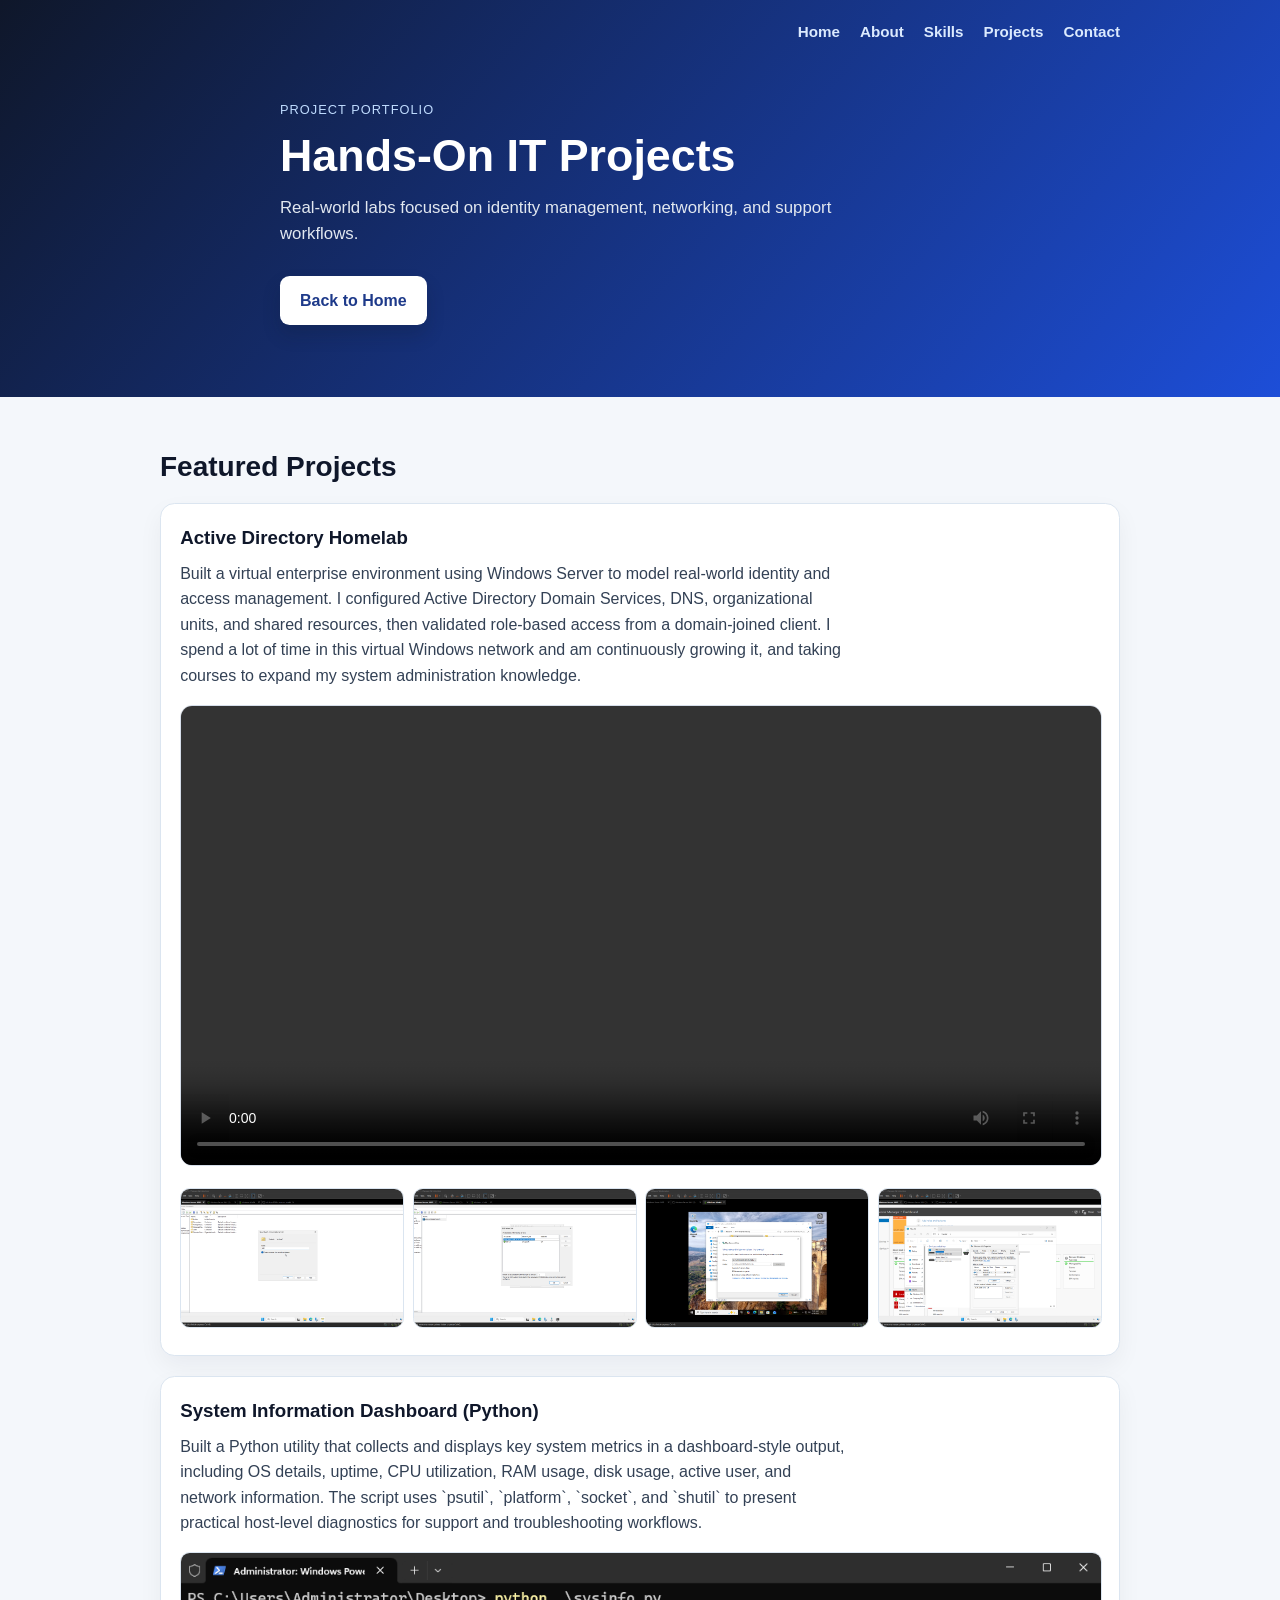
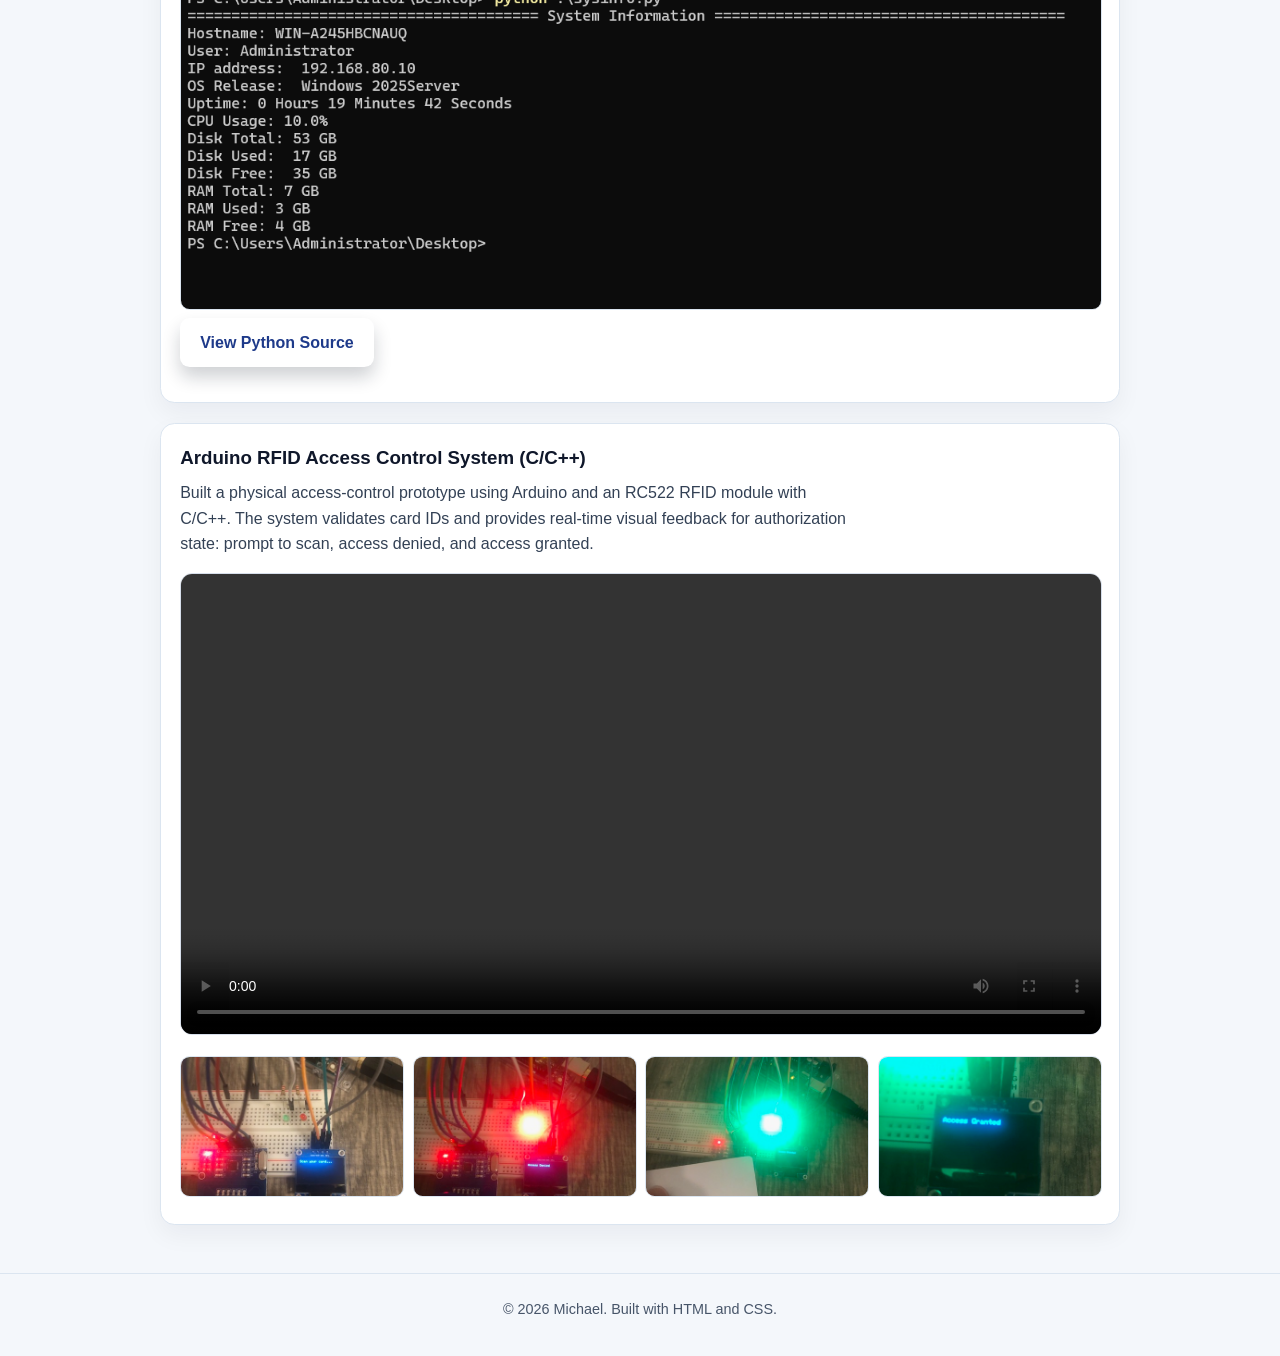
==== projects.html @ b170dfc2 "Update projects.html" ====
<!DOCTYPE html>
<html lang="en">
<head>
  <meta charset="UTF-8">
  <meta name="viewport" content="width=device-width, initial-scale=1.0">
  <meta name="description" content="Projects by Michael featuring systems administration and infrastructure work.">
  <link rel="stylesheet" href="styles/style.css">
  <title>Michael | Projects</title>
</head>
<body>
  <header class="hero">
    <nav class="nav">
      <a href="index.html">Home</a>
      <a href="index.html#about">About</a>
      <a href="index.html#skills">Skills</a>
      <a href="projects.html">Projects</a>
      <a href="index.html#contact">Contact</a>
    </nav>
    <div class="hero-content">
      <p class="eyebrow">Project Portfolio</p>
      <h1>Hands-On IT Projects</h1>
      <p class="subtitle">
        Real-world labs focused on identity management, networking, and support workflows.
      </p>
      <a href="index.html" class="btn">Back to Home</a>
    </div>
  </header>

  <main>
    <section class="section" id="projects">
      <h2>Featured Projects</h2>
      <article class="project-card">
        <h3>Active Directory Homelab</h3>
        <p>
          Built a virtual enterprise environment using Windows Server to model real-world identity and access
          management. I configured Active Directory Domain Services, DNS, organizational units, and shared resources,
          then validated role-based access from a domain-joined client. I spend a lot of time in this virtual Windows network and am continuously growing it, and taking courses to expand my system administration knowledge.
        </p>
        <video controls preload="metadata">
          <source src="Windows Server/HomepageSummaryVideo.mp4" type="video/mp4">
          Your browser does not support this video tag.
        </video>
        <div class="project-images">
          <a href="Windows Server/New OU Creation.png" target="_blank" rel="noopener noreferrer"><img src="Windows Server/New OU Creation.png" alt="Creating organizational units in Active Directory"></a>
          <a href="Windows Server/DNS Forwarder created.png" target="_blank" rel="noopener noreferrer"><img src="Windows Server/DNS Forwarder created.png" alt="Configured DNS forwarder on domain controller"></a>
          <a href="Windows Server/MappedNetworkDrive.png" target="_blank" rel="noopener noreferrer"><img src="Windows Server/MappedNetworkDrive.png" alt="Mapped network drive from client machine"></a>
          <a href="Windows Server/VolumeShadowCopyonC.png" target="_blank" rel="noopener noreferrer"><img src="Windows Server/VolumeShadowCopyonC.png" alt="Volume shadow copy settings on C drive"></a>
        </div>
      </article>

      <article class="project-card">
        <h3>System Information Dashboard (Python)</h3>
        <p>
          Built a Python utility that collects and displays key system metrics in a dashboard-style output, including
          OS details, uptime, CPU utilization, RAM usage, disk usage, active user, and network information. The script
          uses `psutil`, `platform`, `socket`, and `shutil` to present practical host-level diagnostics for support and
          troubleshooting workflows.
        </p>
        <div class="project-images">
          <a href="System Information Dashboard/SysinfodashboardDemo.png" target="_blank" rel="noopener noreferrer">
            <img class="project-image-full" src="System Information Dashboard/SysinfodashboardDemo.png" alt="Screenshot of Python system information dashboard">
          </a>
        </div>
        <p>
          <a class="btn" href="https://github.com/Jcodegit/System-Information-Dashboard" target="_blank" rel="noopener noreferrer">View Python Source</a>
        </p>
      </article>

      <article class="project-card">
        <h3>Arduino RFID Access Control System (C/C++)</h3>
        <p>
          Built a physical access-control prototype using Arduino and an RC522 RFID module with C/C++.
          The system validates card IDs and provides real-time visual feedback for authorization state:
          prompt to scan, access denied, and access granted.
        </p>
        <video controls preload="metadata">
          <source src="multimedia/RFID%20Access%20Control%20System.mp4" type="video/mp4">
          Your browser does not support this video tag.
        </video>
        <div class="project-images">
          <a href="multimedia/RFID1.jpg" target="_blank" rel="noopener noreferrer">
            <img src="multimedia/RFID1.jpg" alt="RFID setup with RC522 module and display waiting for card scan">
          </a>
          <a href="multimedia/RFID2.jpg" target="_blank" rel="noopener noreferrer">
            <img src="multimedia/RFID2.jpg" alt="RFID access control showing denied status">
          </a>
          <a href="multimedia/RFID3.jpg" target="_blank" rel="noopener noreferrer">
            <img src="multimedia/RFID3.jpg" alt="RFID access control showing granted status with card present">
          </a>
          <a href="multimedia/RFID4.jpg" target="_blank" rel="noopener noreferrer">
            <img src="multimedia/RFID4.jpg" alt="Close-up of access granted message on display">
          </a>
        </div>
      </article>
    </section>
  </main>

  <footer class="footer">
    <p>© <span id="year"></span> Michael. Built with HTML and CSS.</p>
  </footer>

  <script>
    document.getElementById("year").textContent = new Date().getFullYear();
  </script>
</body>
</html>
---- styles/style.css ----
body {
  font-family: "Segoe UI", Tahoma, Geneva, Verdana, sans-serif;
  margin: 0;
  background: #f4f7fb;
  color: #1f2937;
  line-height: 1.6;
}

h1,
h2,
h3,
p {
  margin: 0;
}

h1,
h2,
h3 {
  color: #0f172a;
  margin: 0 0 0.75rem;
  font-weight: 700;
}

.section {
  width: min(960px, calc(100% - 2rem));
  margin: 0 auto;
  padding: 3rem 0;
}

.hero {
  background: linear-gradient(130deg, #0f172a, #1d4ed8);
  color: #ffffff;
  padding: 1.25rem 0 4.5rem;
}

.nav {
  width: min(960px, calc(100% - 2rem));
  margin: 0 auto 3.5rem;
  display: flex;
  justify-content: flex-end;
  gap: 1.25rem;
}

.nav a {
  color: #dbeafe;
  text-decoration: none;
  font-weight: 600;
  font-size: 0.95rem;
}

.hero-content {
  width: min(960px, calc(100% - 2rem));
  margin: 0 auto;
  max-width: 720px;
}

.eyebrow {
  text-transform: uppercase;
  font-size: 0.8rem;
  letter-spacing: 0.08em;
  color: #bfdbfe;
  margin-bottom: 0.5rem;
}

.hero h1 {
  color: #ffffff;
  font-size: clamp(1.85rem, 4vw, 2.8rem);
  line-height: 1.2;
}

.subtitle {
  margin: 0 0 1.75rem;
  font-size: 1.05rem;
  color: #e2e8f0;
  max-width: 62ch;
}

.btn {
  display: inline-block;
  background: #ffffff;
  color: #1e3a8a;
  text-decoration: none;
  font-weight: 700;
  padding: 0.72rem 1.25rem;
  border-radius: 0.6rem;
  transition: transform 0.15s ease, box-shadow 0.2s ease;
}

.btn {
  box-shadow: 0 10px 18px rgba(15, 23, 42, 0.2);
}

.btn:hover {
  transform: translateY(-2px);
}

.section h2 {
  font-size: 1.75rem;
  margin-bottom: 0.85rem;
}

.section p {
  font-size: 1rem;
  color: #334155;
  max-width: 75ch;
}

.skills-grid {
  display: grid;
  grid-template-columns: repeat(auto-fit, minmax(160px, 1fr));
  gap: 0.8rem;
  margin-top: 1.2rem;
}

.skills-grid span {
  background: #e9eefb;
  color: #1e3a8a;
  padding: 0.75rem;
  text-align: center;
  border-radius: 999px;
  font-weight: 600;
}

.skills-grid span:hover {
  background: #dbe7ff;
}

.project-card {
  background: #ffffff;
  border: 1px solid #dbe5f0;
  border-radius: 0.9rem;
  padding: 1.2rem;
  box-shadow: 0 10px 24px rgba(15, 23, 42, 0.05);
}

.project-card + .project-card {
  margin-top: 1.25rem;
}

.project-card h3 {
  margin-bottom: 0.45rem;
}

.project-card p {
  margin-bottom: 1rem;
}

.project-card video {
  width: 100%;
  border-radius: 0.75rem;
  border: 1px solid #d6deea;
}

.project-images {
  display: grid;
  grid-template-columns: repeat(auto-fit, minmax(160px, 1fr));
  gap: 0.65rem;
  margin-top: 0.85rem;
}

.project-images img {
  width: 100%;
  aspect-ratio: 16 / 10;
  object-fit: cover;
  border-radius: 0.6rem;
  cursor: pointer;
  border: 1px solid #dbe5f0;
  transition: transform 0.15s ease, box-shadow 0.2s ease;
}

.project-images img:hover {
  transform: translateY(-2px);
  box-shadow: 0 6px 14px rgba(15, 23, 42, 0.12);
}

.project-images img.project-image-full {
  aspect-ratio: auto;
  object-fit: contain;
  max-height: 540px;
  background: #f8fafc;
}

.cert-scroll {
  margin-top: 1rem;
  display: flex;
  gap: 0.75rem;
  overflow-x: auto;
  padding-bottom: 0.4rem;
  scroll-snap-type: x proximity;
}

.cert-badge {
  flex: 0 0 auto;
  width: 140px;
  height: 140px;
  border-radius: 0.75rem;
  background: #ffffff;
  border: 1px solid #dbe5f0;
  box-shadow: 0 8px 16px rgba(15, 23, 42, 0.06);
  display: grid;
  place-items: center;
  scroll-snap-align: start;
}

.cert-badge img {
  max-width: 100%;
  max-height: 100%;
  object-fit: contain;
  border-radius: 0.6rem;
}

.footer {
  border-top: 1px solid #dbe5f0;
  padding: 1.5rem 1rem 2.2rem;
  text-align: center;
  color: #475569;
  font-size: 0.9rem;
}

@media (max-width: 640px) {
  .nav {
    justify-content: center;
    flex-wrap: wrap;
    gap: 0.9rem;
    margin-bottom: 2rem;
  }

  .hero {
    padding-bottom: 3.25rem;
  }

  .section {
    padding: 2.3rem 0;
  }
}
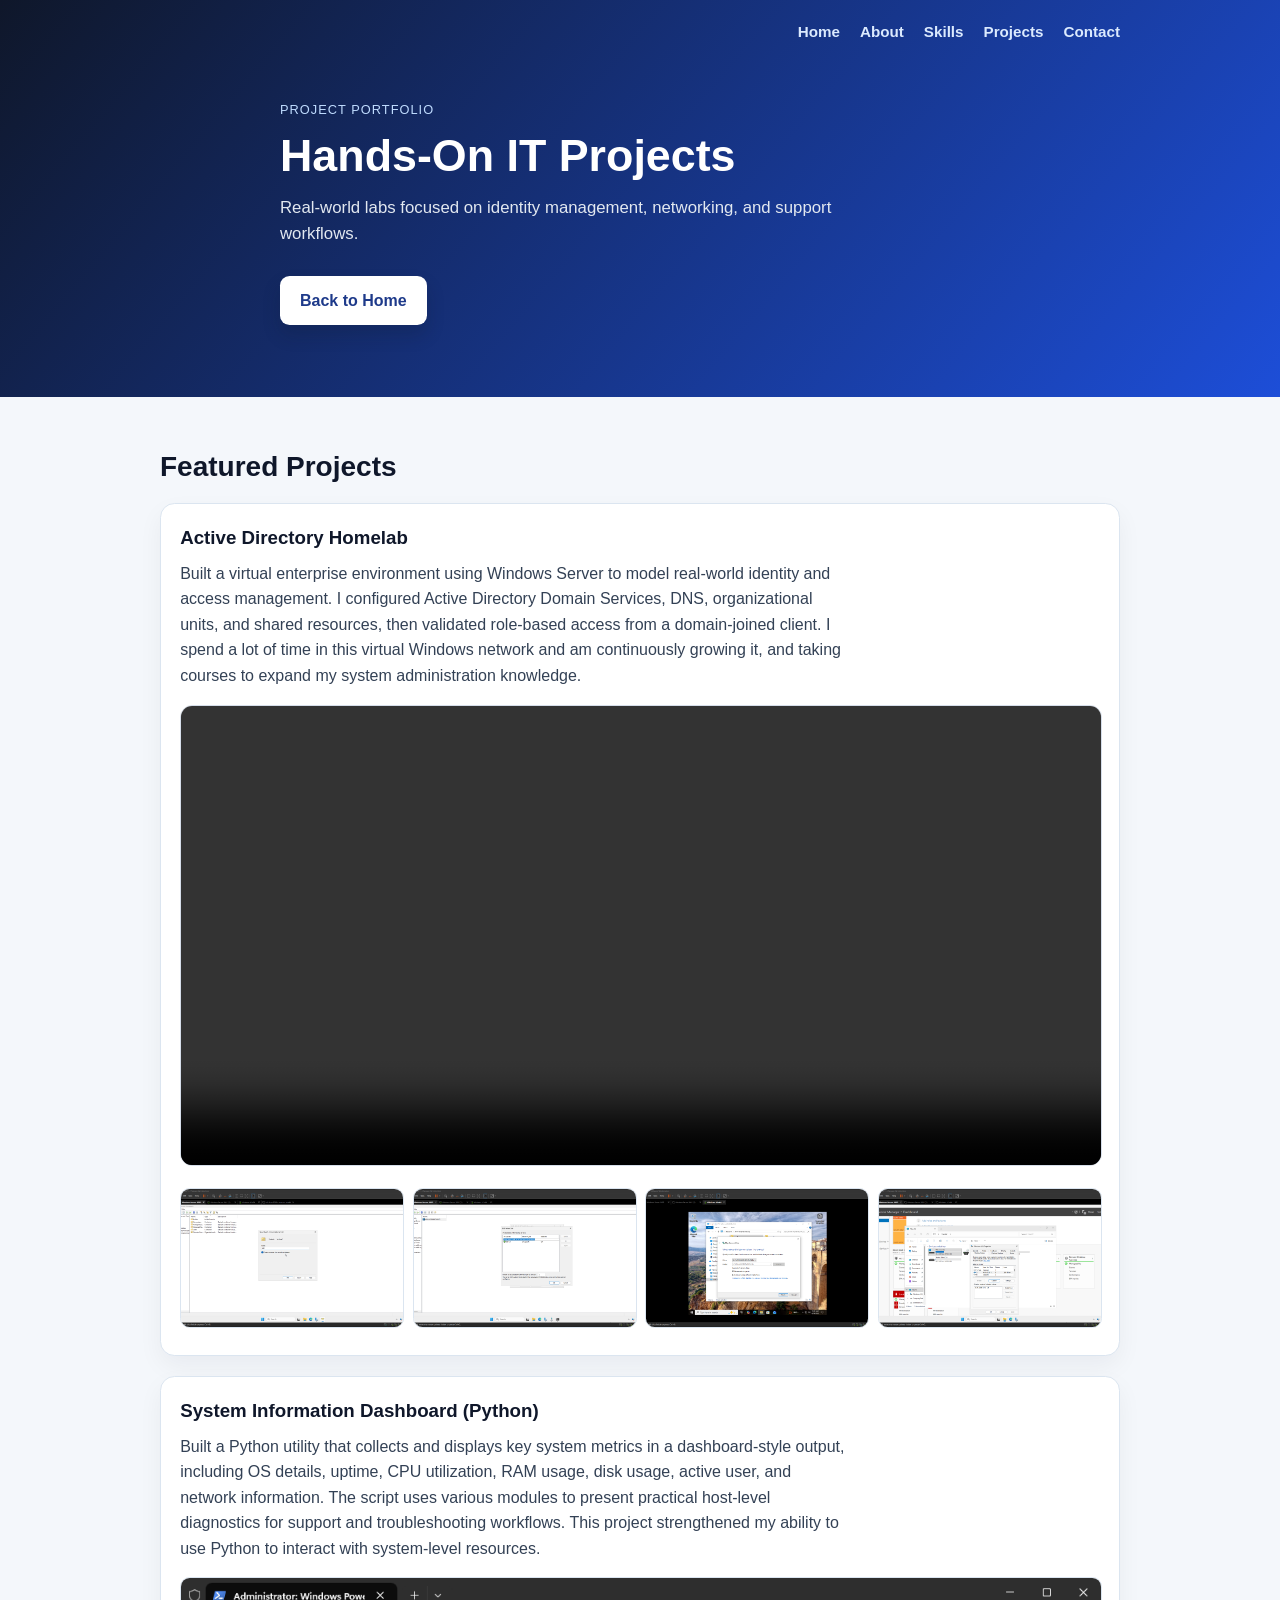
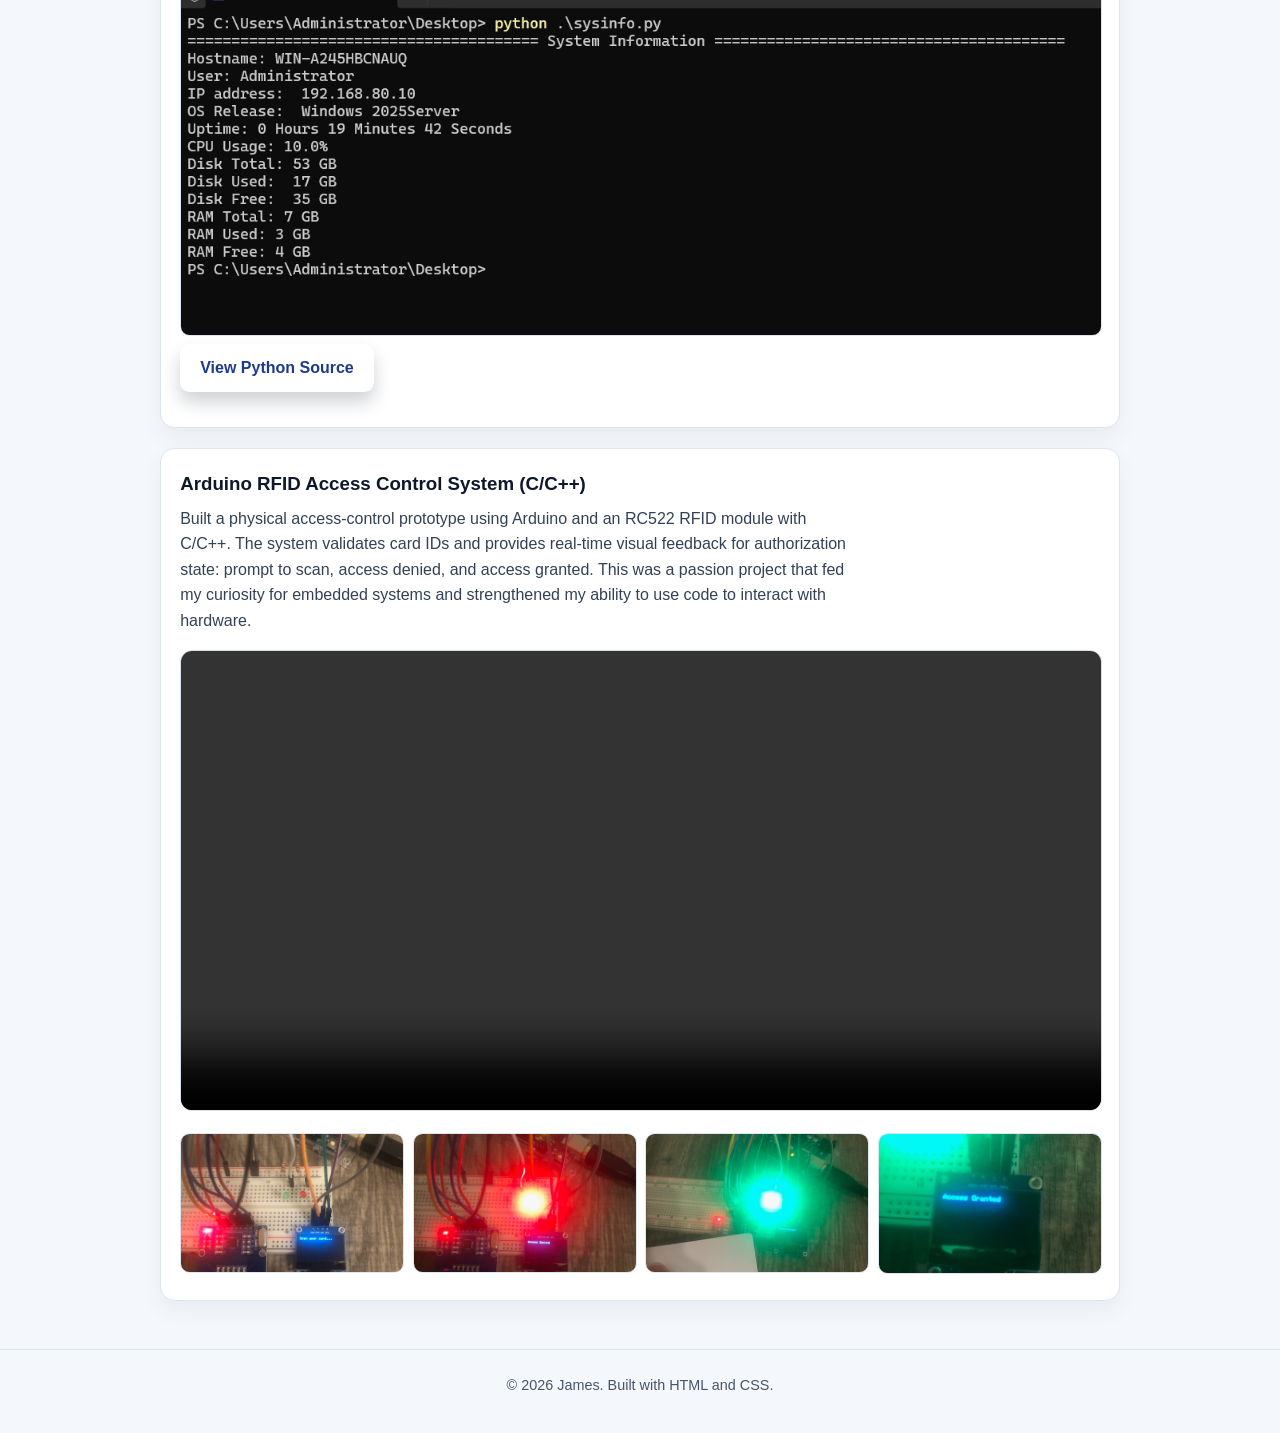
==== commit ff93942f: "Update portfolio content" ====
--- a/projects.html
+++ b/projects.html
@@ -3,9 +3,9 @@
 <head>
   <meta charset="UTF-8">
   <meta name="viewport" content="width=device-width, initial-scale=1.0">
-  <meta name="description" content="Projects by Michael featuring systems administration and infrastructure work.">
+  <meta name="description" content="Projects by James featuring systems administration and infrastructure work.">
   <link rel="stylesheet" href="styles/style.css">
-  <title>Michael | Projects</title>
+  <title>James | Projects</title>
 </head>
 <body>
   <header class="hero">
@@ -53,8 +53,8 @@
         <p>
           Built a Python utility that collects and displays key system metrics in a dashboard-style output, including
           OS details, uptime, CPU utilization, RAM usage, disk usage, active user, and network information. The script
-          uses `psutil`, `platform`, `socket`, and `shutil` to present practical host-level diagnostics for support and
-          troubleshooting workflows.
+          uses various modules to present practical host-level diagnostics for support and
+          troubleshooting workflows. This project strengthened my ability to use Python to interact with system-level resources.
         </p>
         <div class="project-images">
           <a href="System Information Dashboard/SysinfodashboardDemo.png" target="_blank" rel="noopener noreferrer">
@@ -71,7 +71,7 @@
         <p>
           Built a physical access-control prototype using Arduino and an RC522 RFID module with C/C++.
           The system validates card IDs and provides real-time visual feedback for authorization state:
-          prompt to scan, access denied, and access granted.
+          prompt to scan, access denied, and access granted. This was a passion project that fed my curiosity for embedded systems and strengthened my ability to use code to interact with hardware.
         </p>
         <video controls preload="metadata">
           <source src="multimedia/RFID%20Access%20Control%20System.mp4" type="video/mp4">
@@ -96,7 +96,7 @@
   </main>
 
   <footer class="footer">
-    <p>© <span id="year"></span> Michael. Built with HTML and CSS.</p>
+    <p>© <span id="year"></span> James. Built with HTML and CSS.</p>
   </footer>
 
   <script>
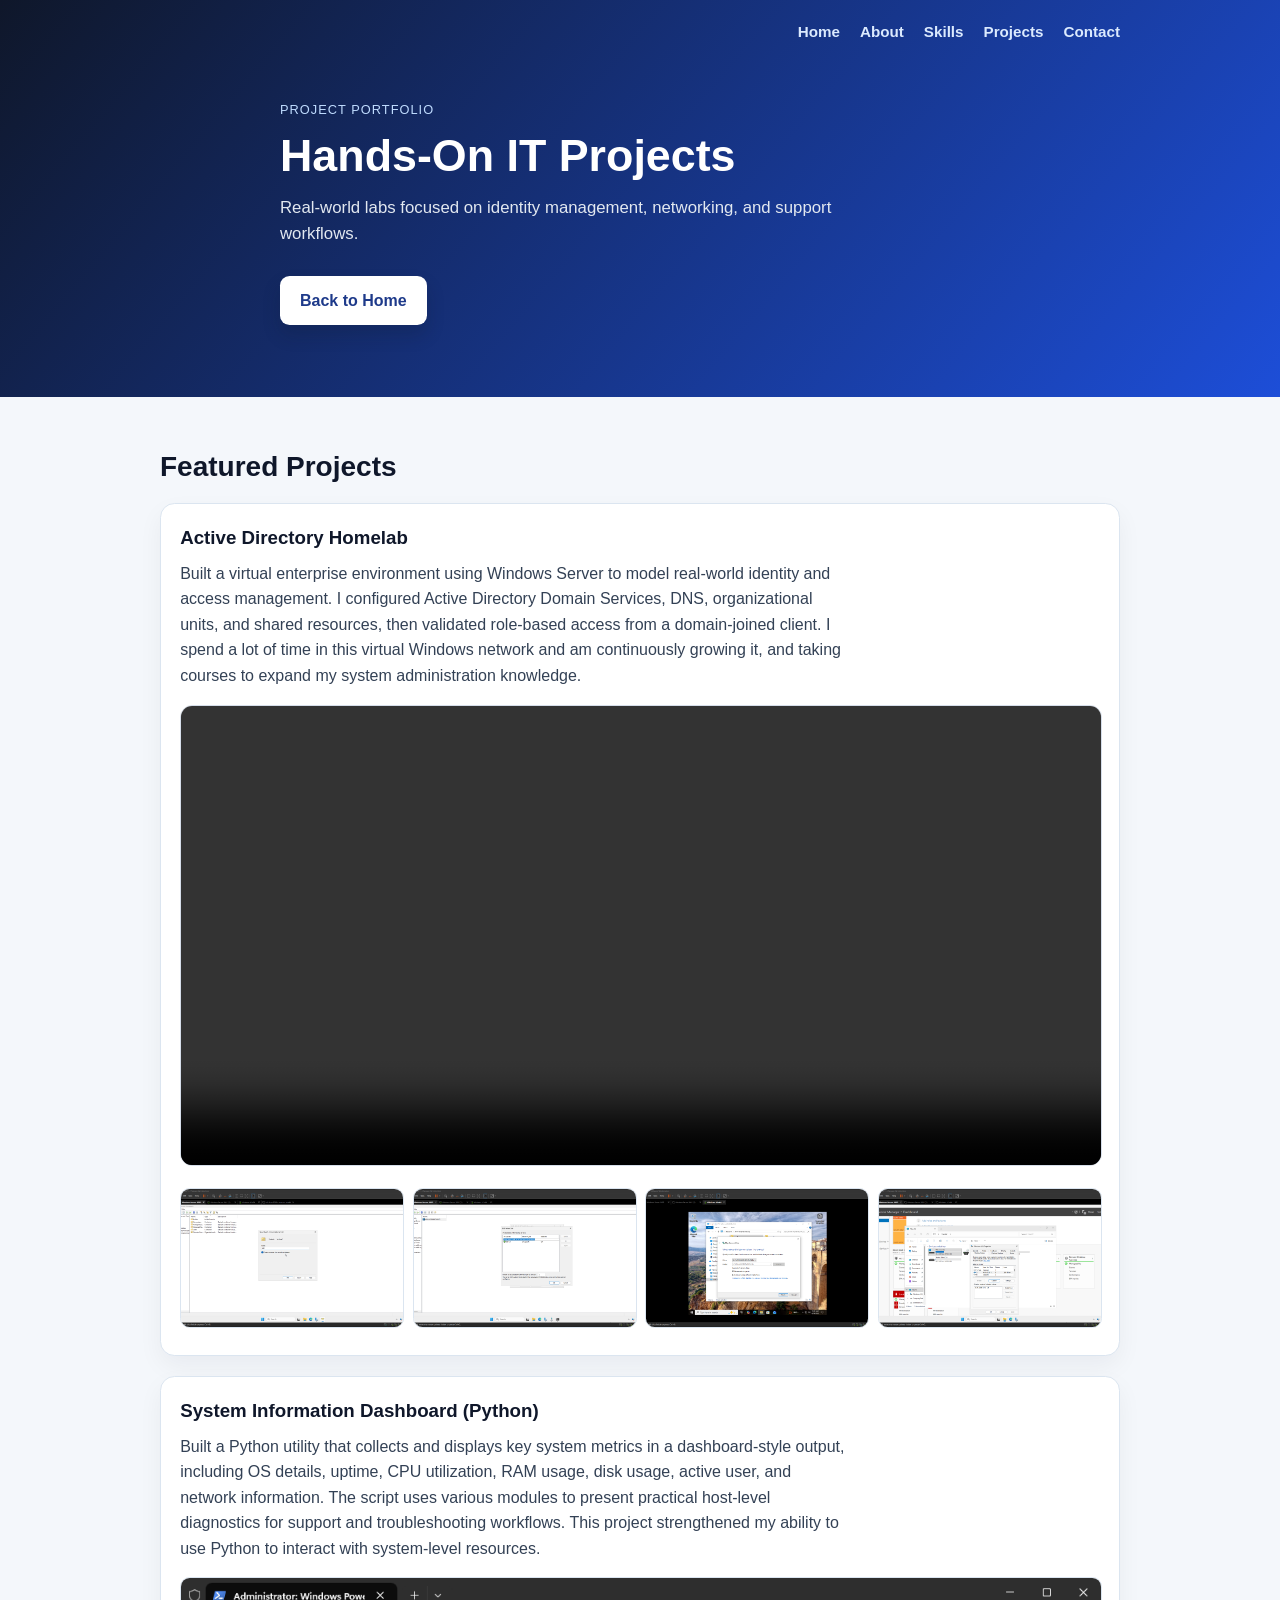
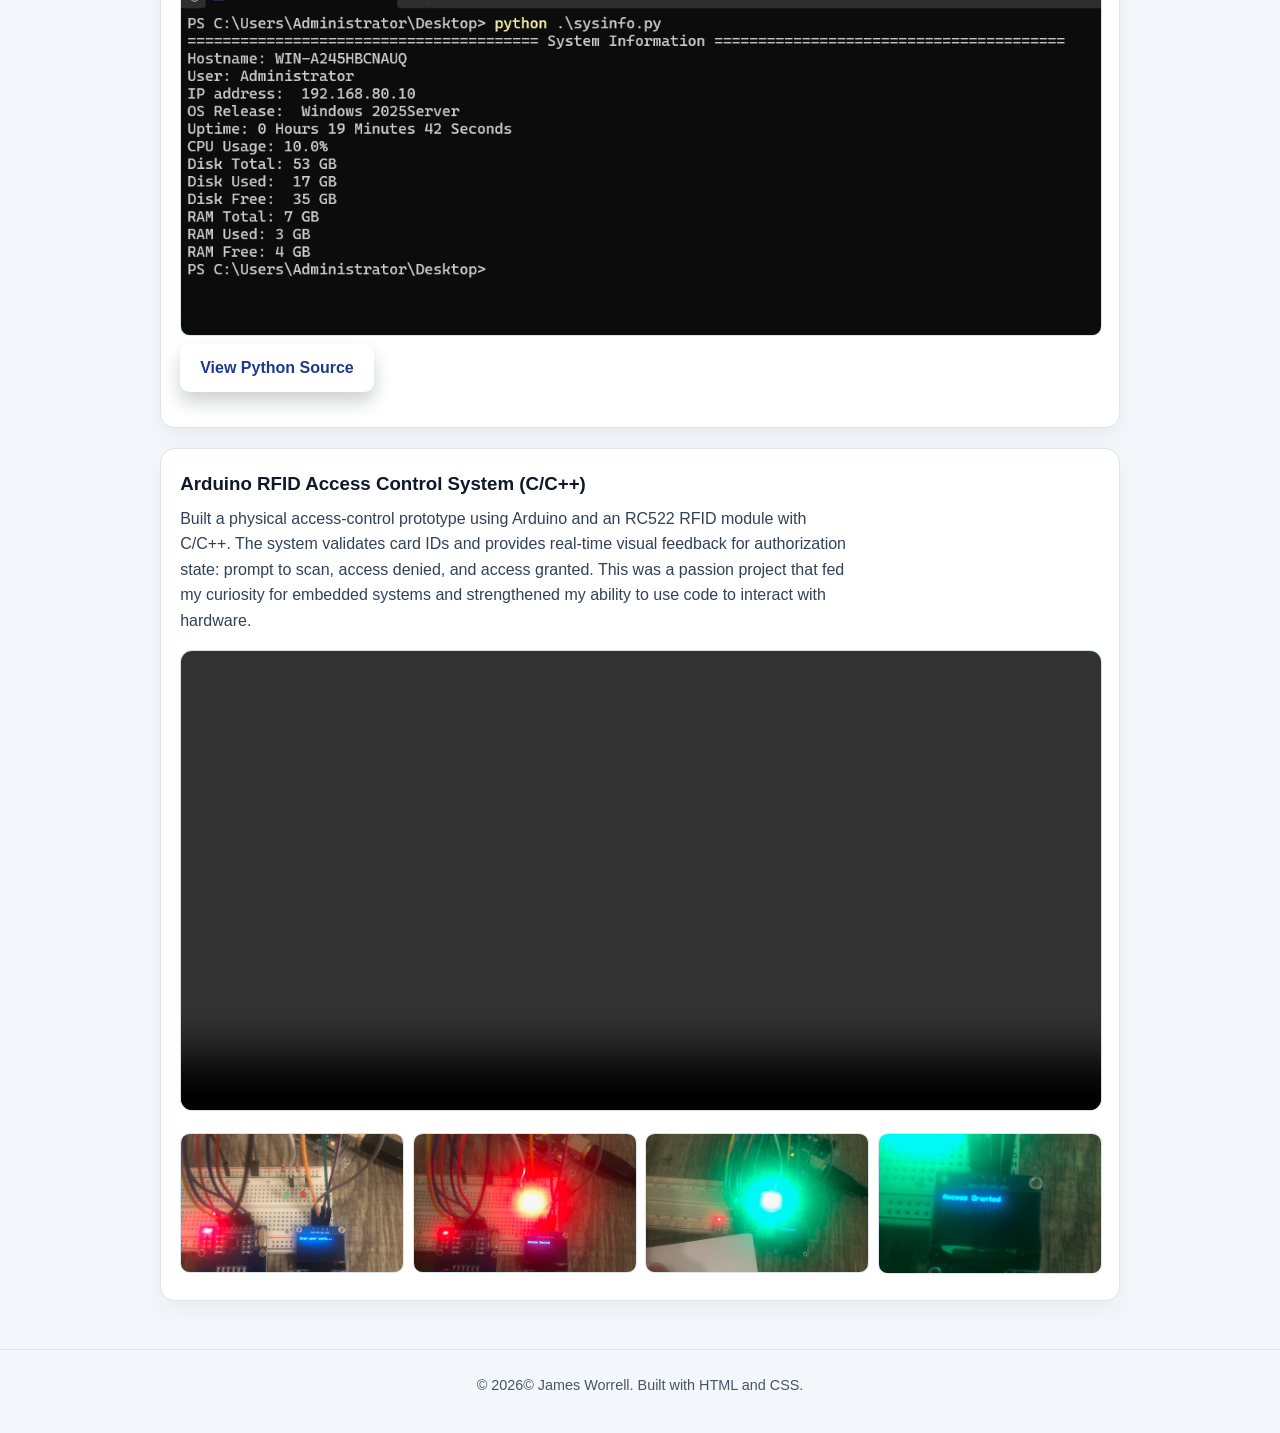
==== commit 5fd2701f: "Update website" ====
--- a/projects.html
+++ b/projects.html
@@ -96,7 +96,7 @@
   </main>
 
   <footer class="footer">
-    <p>© <span id="year"></span> James. Built with HTML and CSS.</p>
+    <p>© <span id="year"></span>© James Worrell. Built with HTML and CSS.</p>
   </footer>
 
   <script>
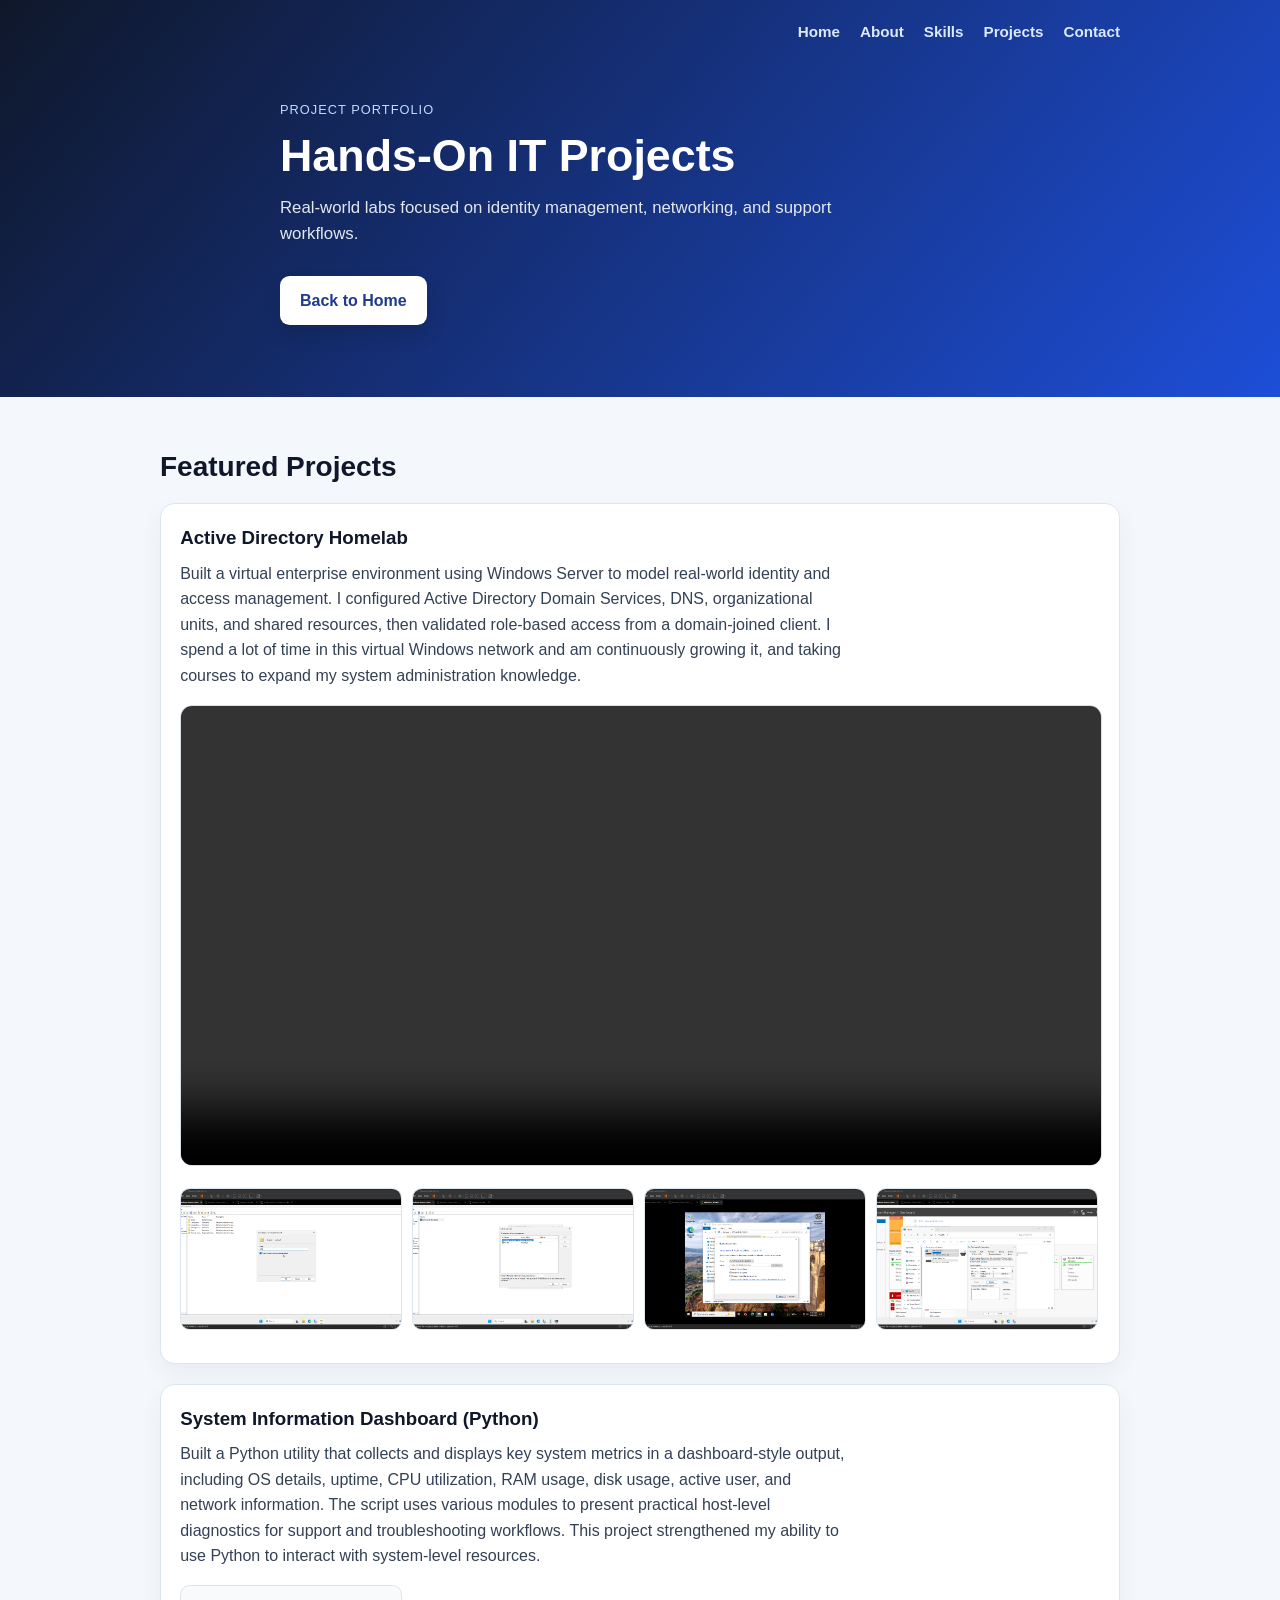
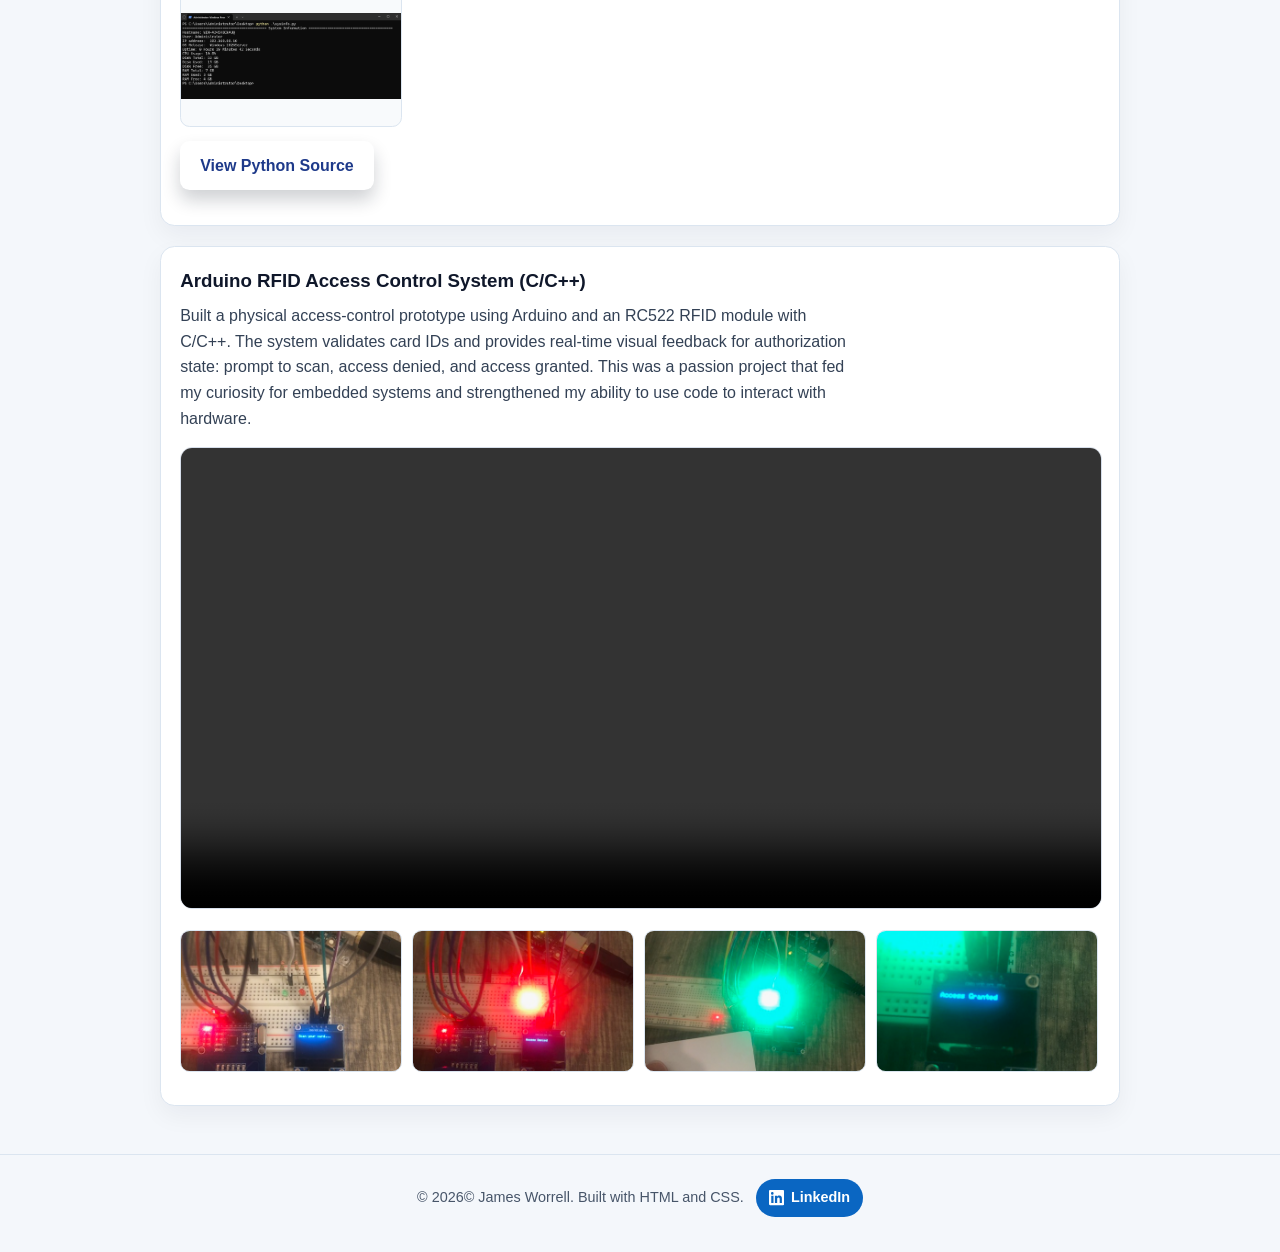
==== commit 8f4dd6e3: "Refactor about section layout and add LinkedIn button to footers in both index.html and projects.htm" ====
--- a/projects.html
+++ b/projects.html
@@ -5,7 +5,7 @@
   <meta name="viewport" content="width=device-width, initial-scale=1.0">
   <meta name="description" content="Projects by James featuring systems administration and infrastructure work.">
   <link rel="stylesheet" href="styles/style.css">
-  <title>James | Projects</title>
+  <title>James Worrell | Projects</title>
 </head>
 <body>
   <header class="hero">
@@ -96,7 +96,15 @@
   </main>
 
   <footer class="footer">
-    <p>© <span id="year"></span>© James Worrell. Built with HTML and CSS.</p>
+    <div class="footer-content">
+      <p>© <span id="year"></span>© James Worrell. Built with HTML and CSS.</p>
+      <a class="linkedin-btn" href="https://www.linkedin.com/in/james-worrell-3243332a9" target="_blank" rel="noopener noreferrer" aria-label="Visit James Worrell LinkedIn profile">
+        <svg viewBox="0 0 24 24" aria-hidden="true" focusable="false">
+          <path d="M20.45 20.45h-3.55v-5.57c0-1.33-.03-3.04-1.85-3.04-1.86 0-2.14 1.45-2.14 2.94v5.67H9.35V9h3.41v1.56h.05c.48-.9 1.63-1.85 3.35-1.85 3.58 0 4.24 2.35 4.24 5.41v6.33ZM5.34 7.43a2.06 2.06 0 1 1 0-4.11 2.06 2.06 0 0 1 0 4.11ZM7.11 20.45H3.56V9h3.55v11.45ZM22.23 0H1.77C.79 0 0 .77 0 1.72v20.56C0 23.23.79 24 1.77 24h20.46c.98 0 1.77-.77 1.77-1.72V1.72C24 .77 23.21 0 22.23 0Z"></path>
+        </svg>
+        <span>LinkedIn</span>
+      </a>
+    </div>
   </footer>
 
   <script>
--- a/styles/style.css
+++ b/styles/style.css
@@ -99,10 +99,47 @@
   margin-bottom: 0.85rem;
 }
 
+#about h2 {
+  margin-top: 0.75rem;
+}
+
 .section p {
   font-size: 1rem;
   color: #334155;
   max-width: 75ch;
+}
+
+.about-layout {
+  display: flex;
+  align-items: center;
+  gap: 2rem;
+  margin-top: 1rem;
+}
+
+.about-layout p {
+  flex: 1;
+  font-size: 1.08rem;
+}
+
+.profile-photo-link {
+  display: inline-block;
+  flex-shrink: 0;
+  margin-right: -1rem;
+}
+
+.profile-photo {
+  width: 200px;
+  max-width: 32vw;
+  object-fit: contain;
+  border-radius: 0.85rem;
+  border: 1px solid #dbe5f0;
+  box-shadow: 0 10px 24px rgba(15, 23, 42, 0.08);
+  transition: transform 0.15s ease, box-shadow 0.2s ease;
+}
+
+.profile-photo-link:hover .profile-photo {
+  transform: translateY(-2px);
+  box-shadow: 0 8px 18px rgba(15, 23, 42, 0.14);
 }
 
 .skills-grid {
@@ -152,15 +189,24 @@
 }
 
 .project-images {
-  display: grid;
-  grid-template-columns: repeat(auto-fit, minmax(160px, 1fr));
-  gap: 0.65rem;
   margin-top: 0.85rem;
+  display: flex;
+  gap: 0.75rem;
+  overflow-x: auto;
+  padding-bottom: 0.4rem;
+  scroll-snap-type: x proximity;
+}
+
+.project-images a {
+  flex: 0 0 auto;
+  width: 220px;
+  border-radius: 0.65rem;
+  scroll-snap-align: start;
 }
 
 .project-images img {
   width: 100%;
-  aspect-ratio: 16 / 10;
+  height: 140px;
   object-fit: cover;
   border-radius: 0.6rem;
   cursor: pointer;
@@ -174,9 +220,8 @@
 }
 
 .project-images img.project-image-full {
-  aspect-ratio: auto;
+  height: 140px;
   object-fit: contain;
-  max-height: 540px;
   background: #f8fafc;
 }
 
@@ -217,6 +262,38 @@
   font-size: 0.9rem;
 }
 
+.footer-content {
+  display: flex;
+  justify-content: center;
+  align-items: center;
+  flex-wrap: wrap;
+  gap: 0.75rem;
+}
+
+.linkedin-btn {
+  display: inline-flex;
+  align-items: center;
+  gap: 0.45rem;
+  background: #0a66c2;
+  color: #ffffff;
+  text-decoration: none;
+  font-weight: 600;
+  padding: 0.45rem 0.8rem;
+  border-radius: 999px;
+  transition: transform 0.15s ease, box-shadow 0.2s ease;
+}
+
+.linkedin-btn svg {
+  width: 0.95rem;
+  height: 0.95rem;
+  fill: currentColor;
+}
+
+.linkedin-btn:hover {
+  transform: translateY(-1px);
+  box-shadow: 0 6px 14px rgba(10, 102, 194, 0.35);
+}
+
 @media (max-width: 640px) {
   .nav {
     justify-content: center;
@@ -232,4 +309,17 @@
   .section {
     padding: 2.3rem 0;
   }
-}
+
+  .about-layout {
+    flex-direction: column;
+  }
+
+  .profile-photo-link {
+    align-self: center;
+  }
+
+  .profile-photo {
+    width: 160px;
+    max-width: 45vw;
+  }
+}
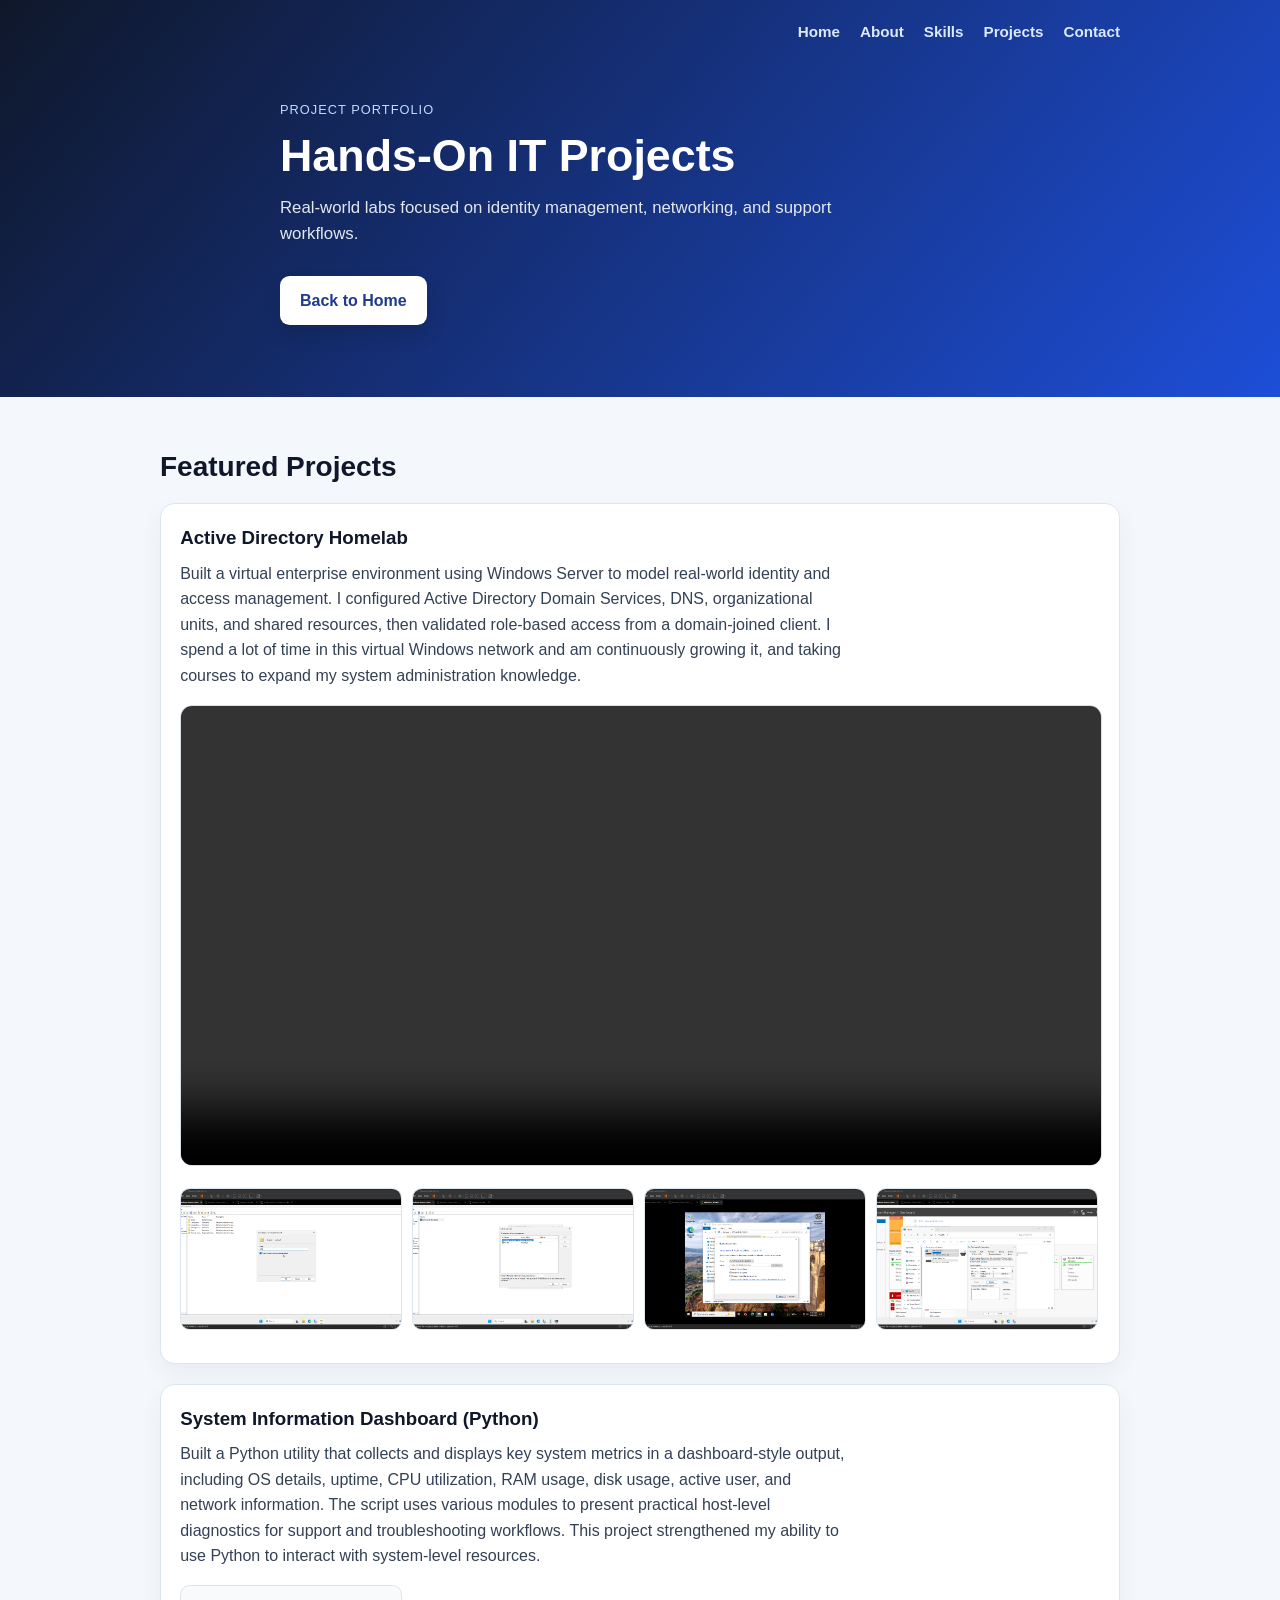
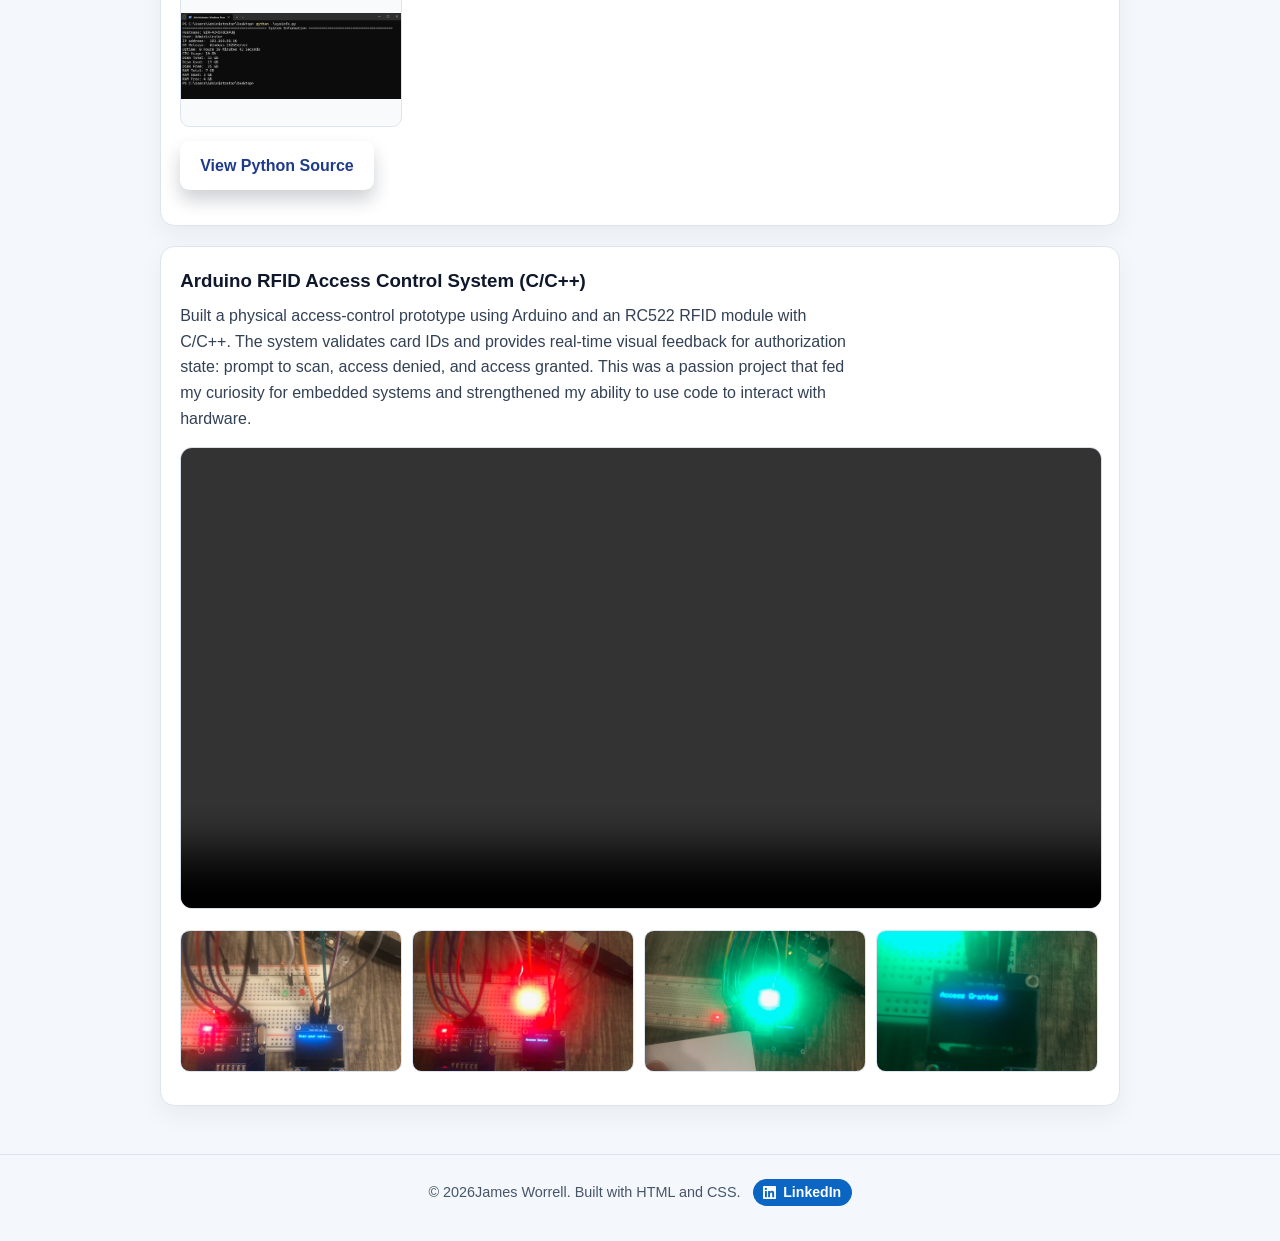
==== commit b3c69952: "fixed double © symbol" ====
--- a/projects.html
+++ b/projects.html
@@ -97,7 +97,7 @@
 
   <footer class="footer">
     <div class="footer-content">
-      <p>© <span id="year"></span>© James Worrell. Built with HTML and CSS.</p>
+      <p>© <span id="year"></span>James Worrell. Built with HTML and CSS.</p>
       <a class="linkedin-btn" href="https://www.linkedin.com/in/james-worrell-3243332a9" target="_blank" rel="noopener noreferrer" aria-label="Visit James Worrell LinkedIn profile">
         <svg viewBox="0 0 24 24" aria-hidden="true" focusable="false">
           <path d="M20.45 20.45h-3.55v-5.57c0-1.33-.03-3.04-1.85-3.04-1.86 0-2.14 1.45-2.14 2.94v5.67H9.35V9h3.41v1.56h.05c.48-.9 1.63-1.85 3.35-1.85 3.58 0 4.24 2.35 4.24 5.41v6.33ZM5.34 7.43a2.06 2.06 0 1 1 0-4.11 2.06 2.06 0 0 1 0 4.11ZM7.11 20.45H3.56V9h3.55v11.45ZM22.23 0H1.77C.79 0 0 .77 0 1.72v20.56C0 23.23.79 24 1.77 24h20.46c.98 0 1.77-.77 1.77-1.72V1.72C24 .77 23.21 0 22.23 0Z"></path>
--- a/styles/style.css
+++ b/styles/style.css
@@ -128,8 +128,9 @@
 }
 
 .profile-photo {
-  width: 200px;
-  max-width: 32vw;
+  display: block;
+  width: clamp(140px, 18vw, 170px);
+  height: auto;
   object-fit: contain;
   border-radius: 0.85rem;
   border: 1px solid #dbe5f0;
@@ -278,14 +279,16 @@
   color: #ffffff;
   text-decoration: none;
   font-weight: 600;
-  padding: 0.45rem 0.8rem;
+  font-size: 0.88rem;
+  line-height: 1;
+  padding: 0.38rem 0.65rem;
   border-radius: 999px;
   transition: transform 0.15s ease, box-shadow 0.2s ease;
 }
 
 .linkedin-btn svg {
-  width: 0.95rem;
-  height: 0.95rem;
+  width: 0.82rem;
+  height: 0.82rem;
   fill: currentColor;
 }
 
@@ -319,7 +322,6 @@
   }
 
   .profile-photo {
-    width: 160px;
-    max-width: 45vw;
-  }
-}
+    width: 145px;
+  }
+}
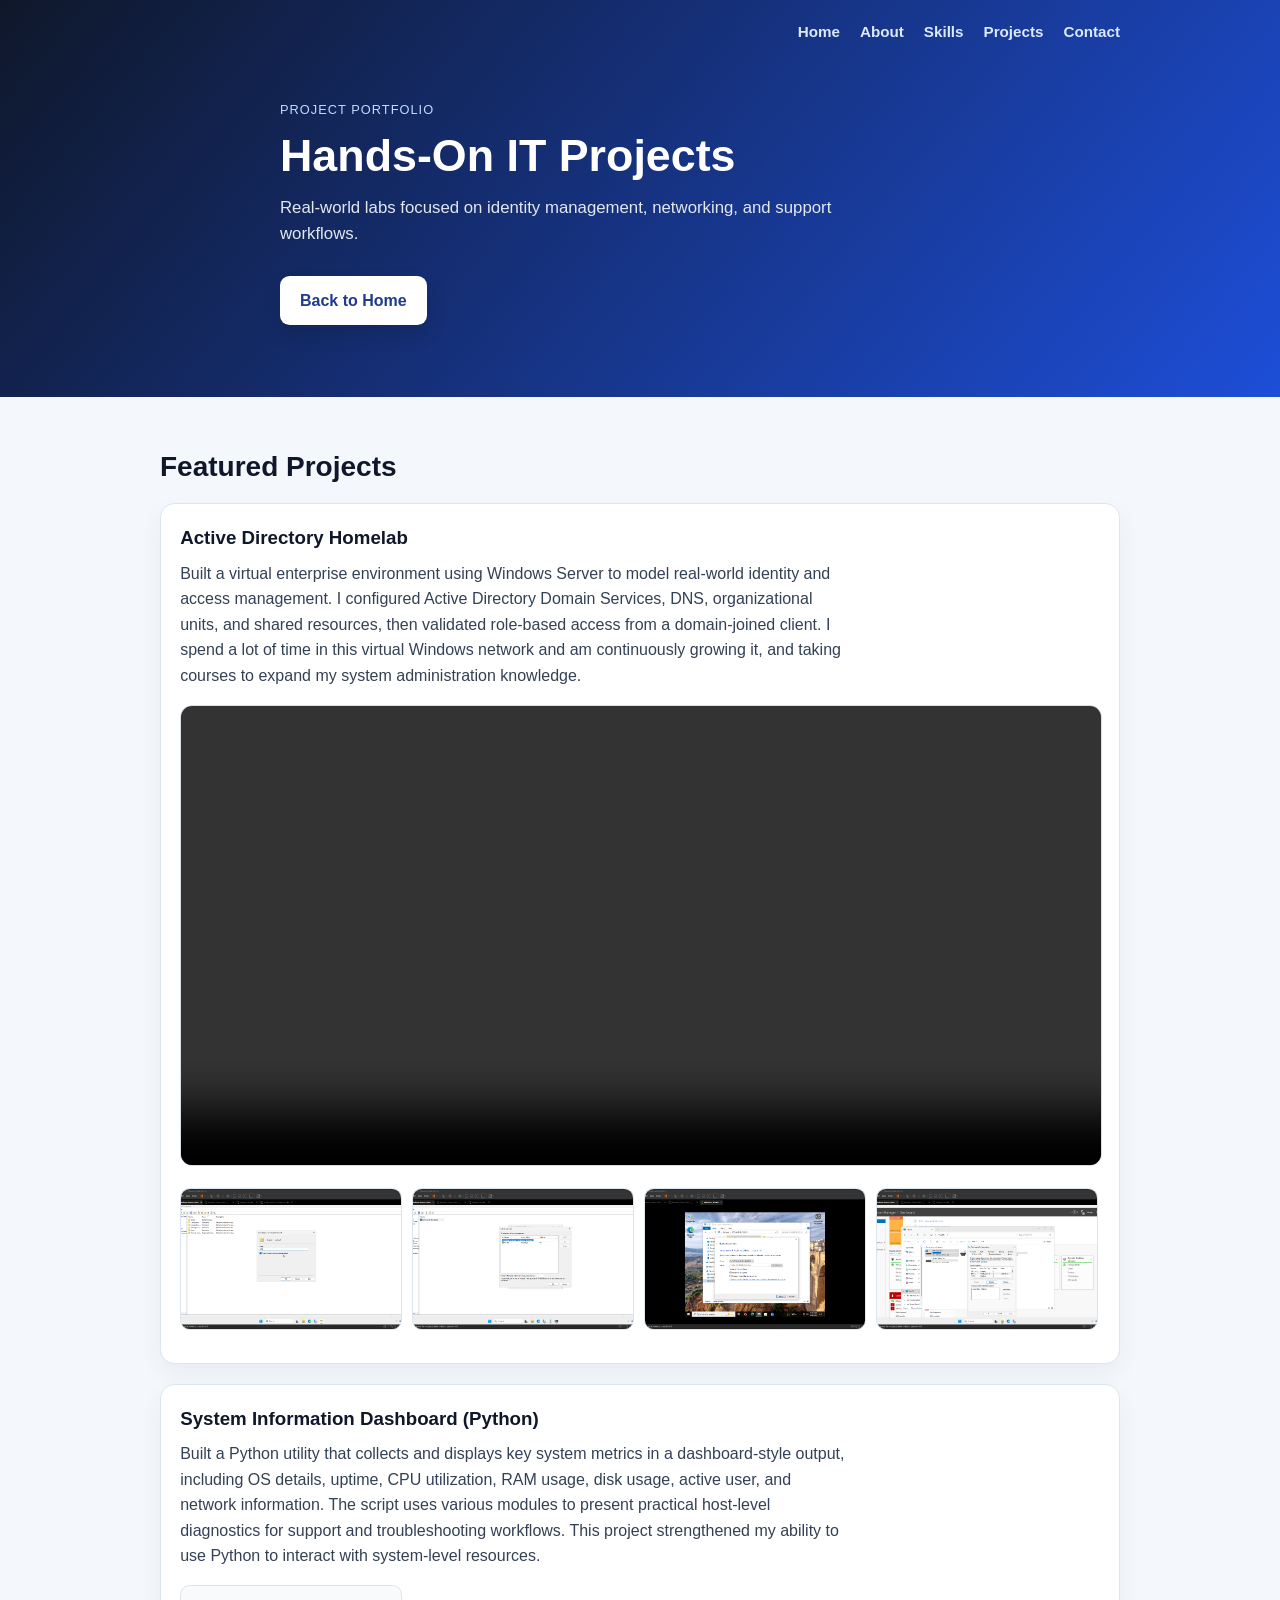
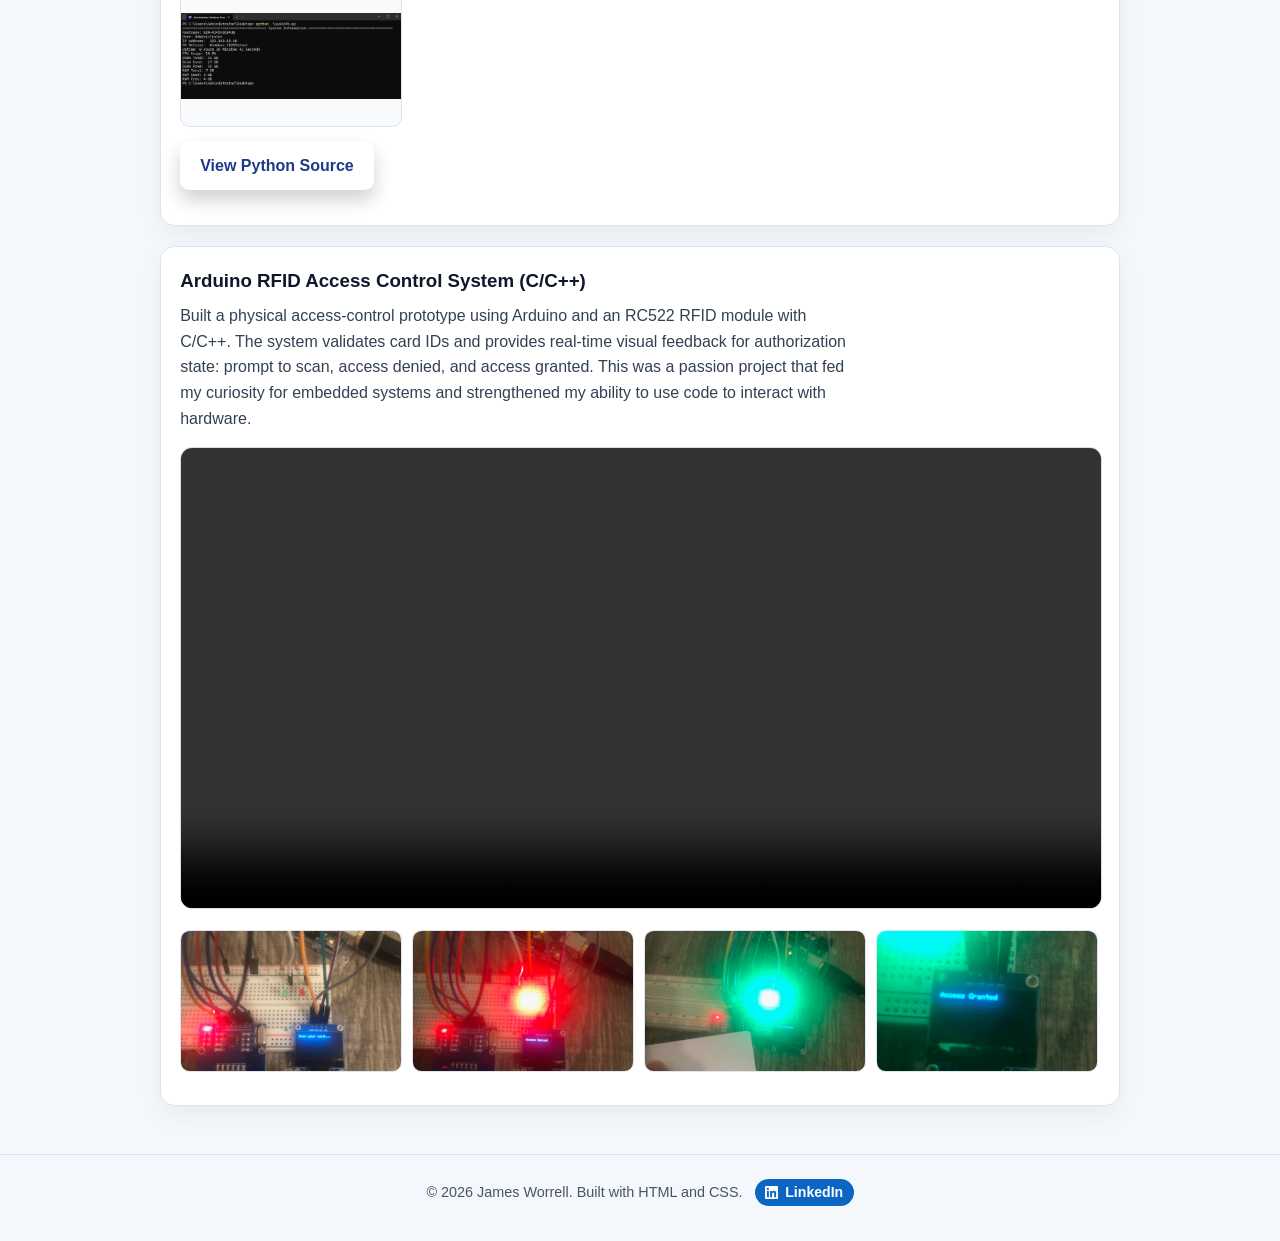
==== commit 6044c966: "added space" ====
--- a/projects.html
+++ b/projects.html
@@ -97,7 +97,7 @@
 
   <footer class="footer">
     <div class="footer-content">
-      <p>© <span id="year"></span>James Worrell. Built with HTML and CSS.</p>
+      <p>© <span id="year"></span> James Worrell. Built with HTML and CSS.</p>
       <a class="linkedin-btn" href="https://www.linkedin.com/in/james-worrell-3243332a9" target="_blank" rel="noopener noreferrer" aria-label="Visit James Worrell LinkedIn profile">
         <svg viewBox="0 0 24 24" aria-hidden="true" focusable="false">
           <path d="M20.45 20.45h-3.55v-5.57c0-1.33-.03-3.04-1.85-3.04-1.86 0-2.14 1.45-2.14 2.94v5.67H9.35V9h3.41v1.56h.05c.48-.9 1.63-1.85 3.35-1.85 3.58 0 4.24 2.35 4.24 5.41v6.33ZM5.34 7.43a2.06 2.06 0 1 1 0-4.11 2.06 2.06 0 0 1 0 4.11ZM7.11 20.45H3.56V9h3.55v11.45ZM22.23 0H1.77C.79 0 0 .77 0 1.72v20.56C0 23.23.79 24 1.77 24h20.46c.98 0 1.77-.77 1.77-1.72V1.72C24 .77 23.21 0 22.23 0Z"></path>
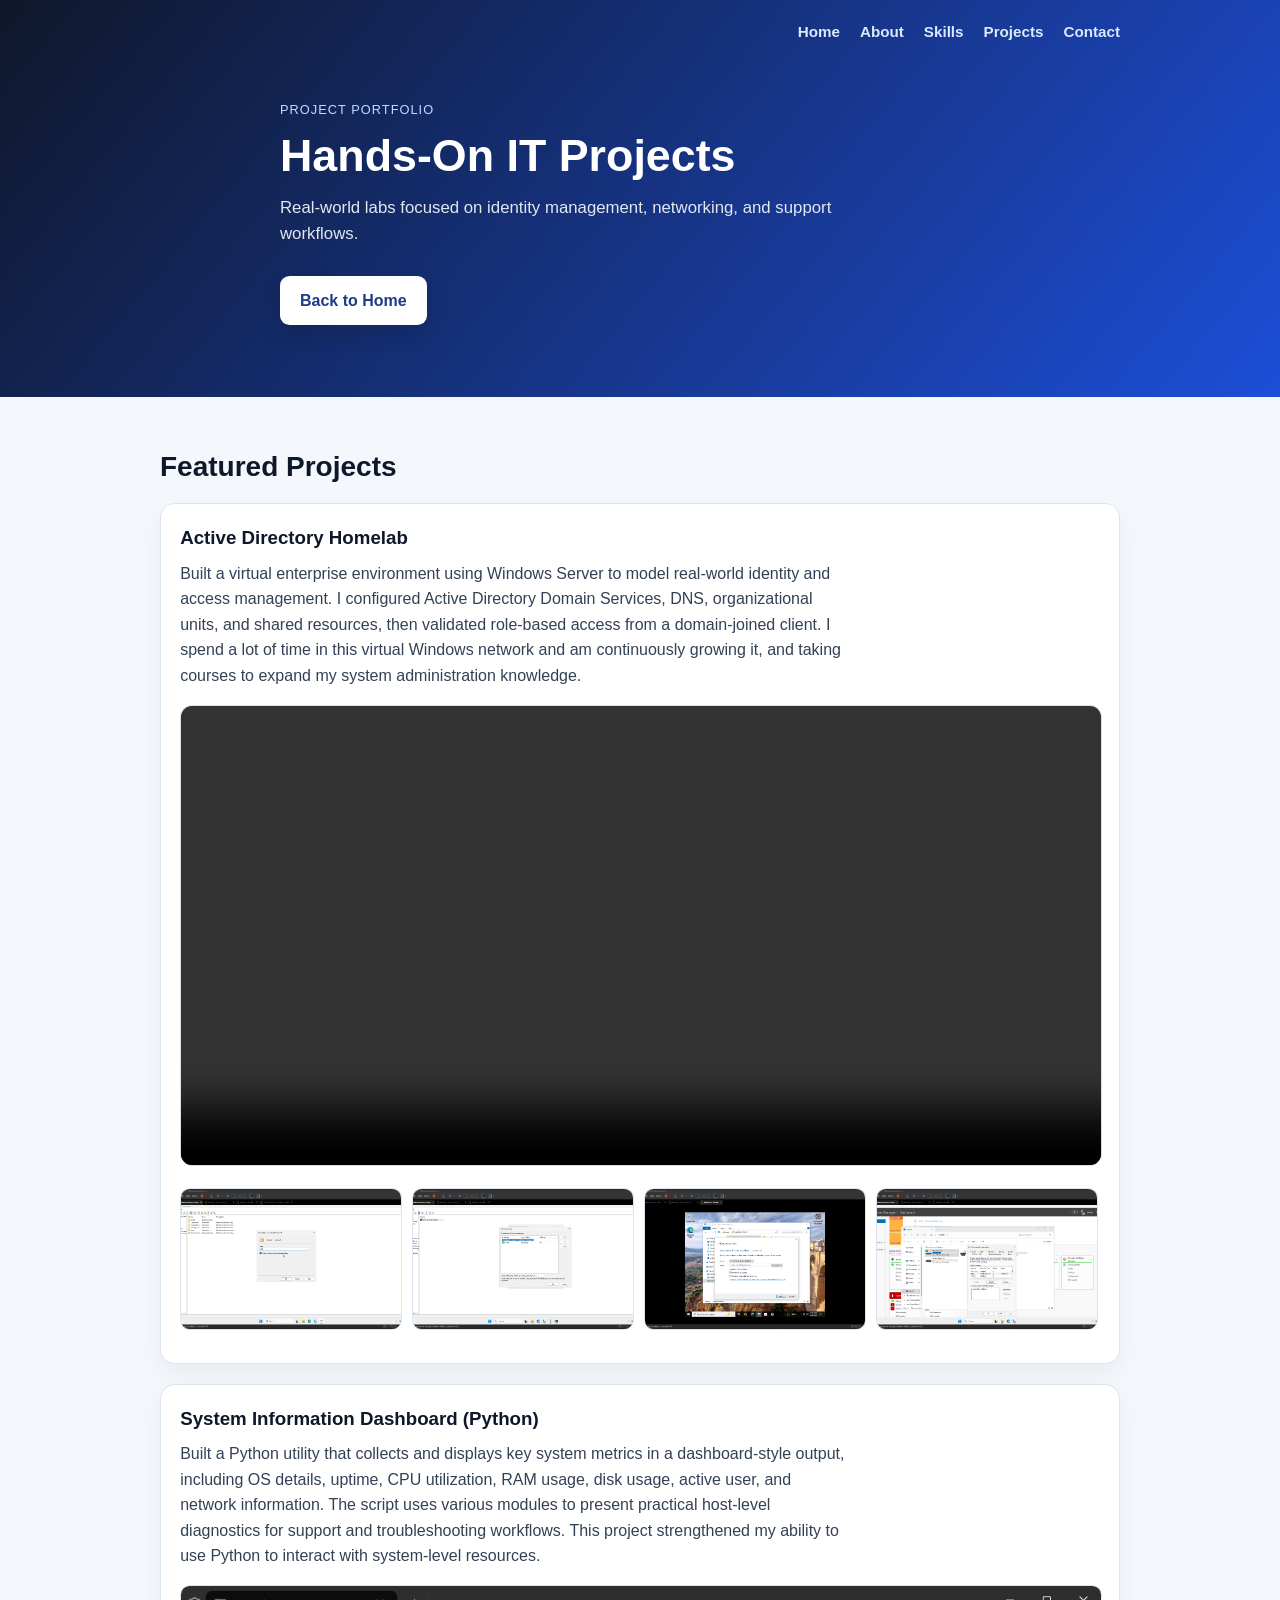
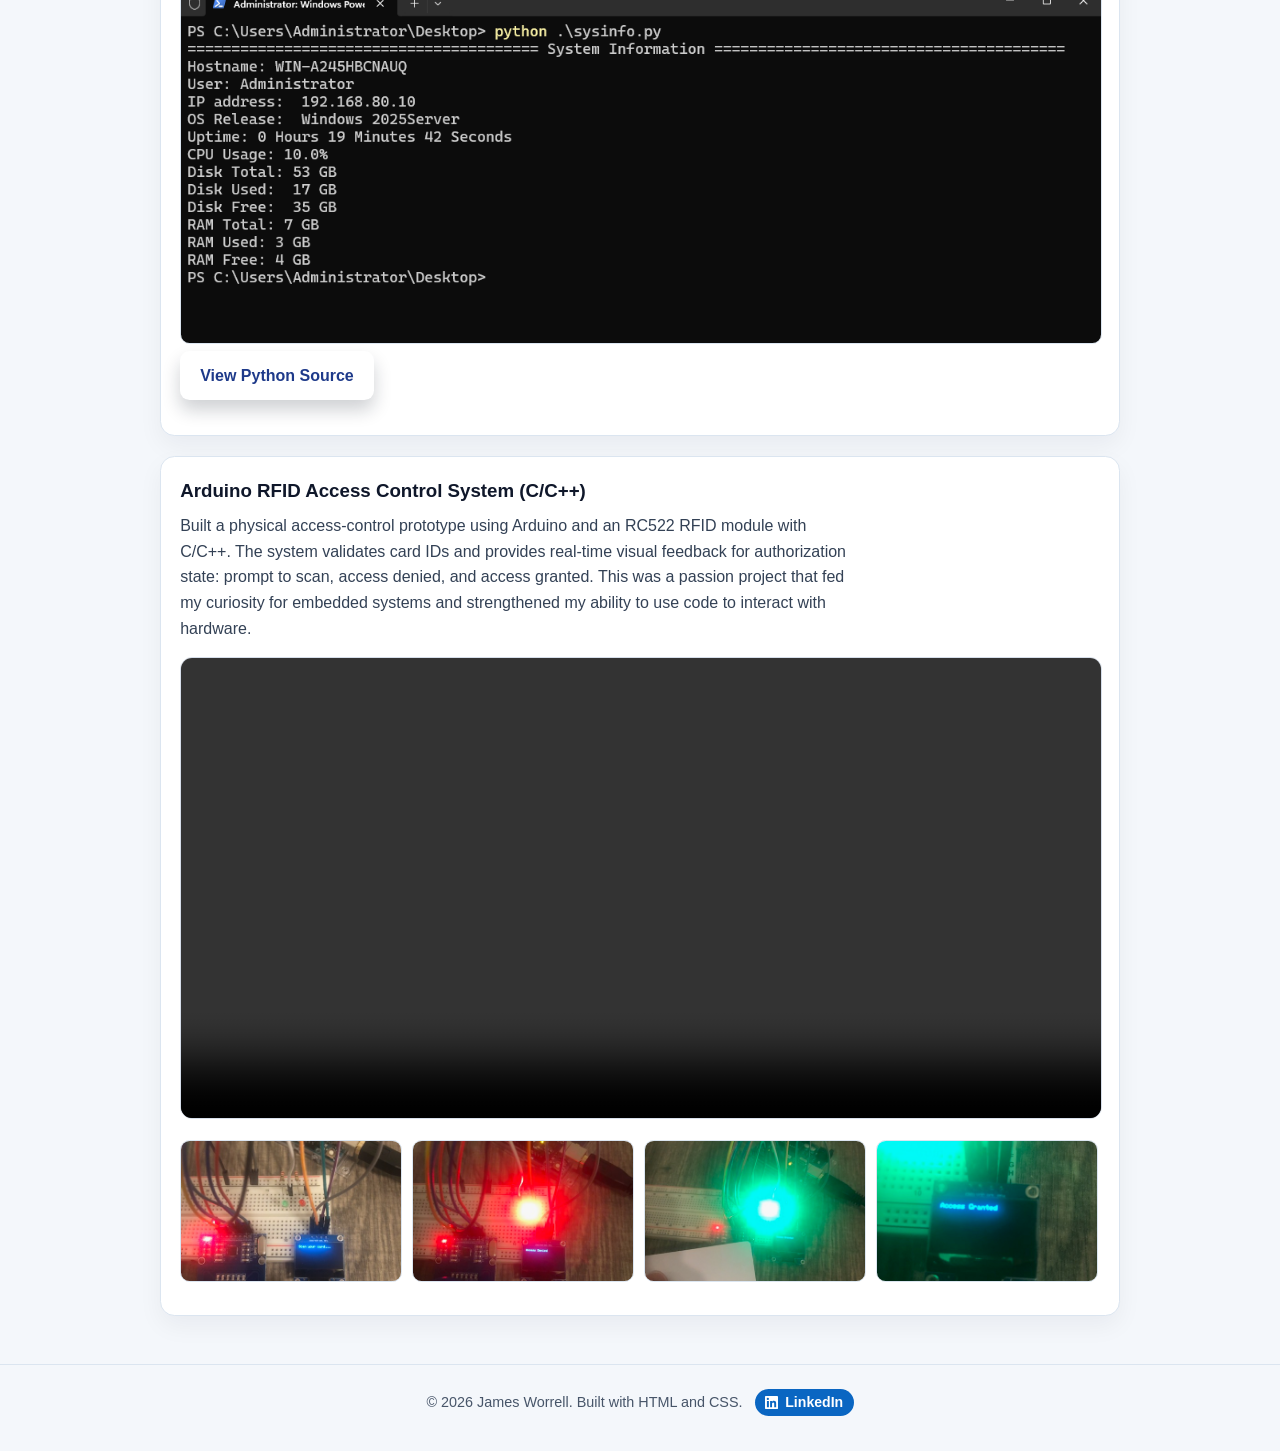
==== commit a84ead94: "Enhance project image display by adding a new class for single image layout in projects.html and cor" ====
--- a/projects.html
+++ b/projects.html
@@ -56,7 +56,7 @@
           uses various modules to present practical host-level diagnostics for support and
           troubleshooting workflows. This project strengthened my ability to use Python to interact with system-level resources.
         </p>
-        <div class="project-images">
+        <div class="project-images project-images-single">
           <a href="System Information Dashboard/SysinfodashboardDemo.png" target="_blank" rel="noopener noreferrer">
             <img class="project-image-full" src="System Information Dashboard/SysinfodashboardDemo.png" alt="Screenshot of Python system information dashboard">
           </a>
--- a/styles/style.css
+++ b/styles/style.css
@@ -223,6 +223,27 @@
 .project-images img.project-image-full {
   height: 140px;
   object-fit: contain;
+  background: #f8fafc;
+}
+
+.project-images-single {
+  display: block;
+  overflow-x: visible;
+  padding-bottom: 0;
+  scroll-snap-type: none;
+}
+
+.project-images-single a {
+  width: 100%;
+  display: block;
+}
+
+.project-images-single img.project-image-full {
+  width: 100%;
+  height: auto;
+  aspect-ratio: auto;
+  object-fit: contain;
+  max-height: none;
   background: #f8fafc;
 }
 
